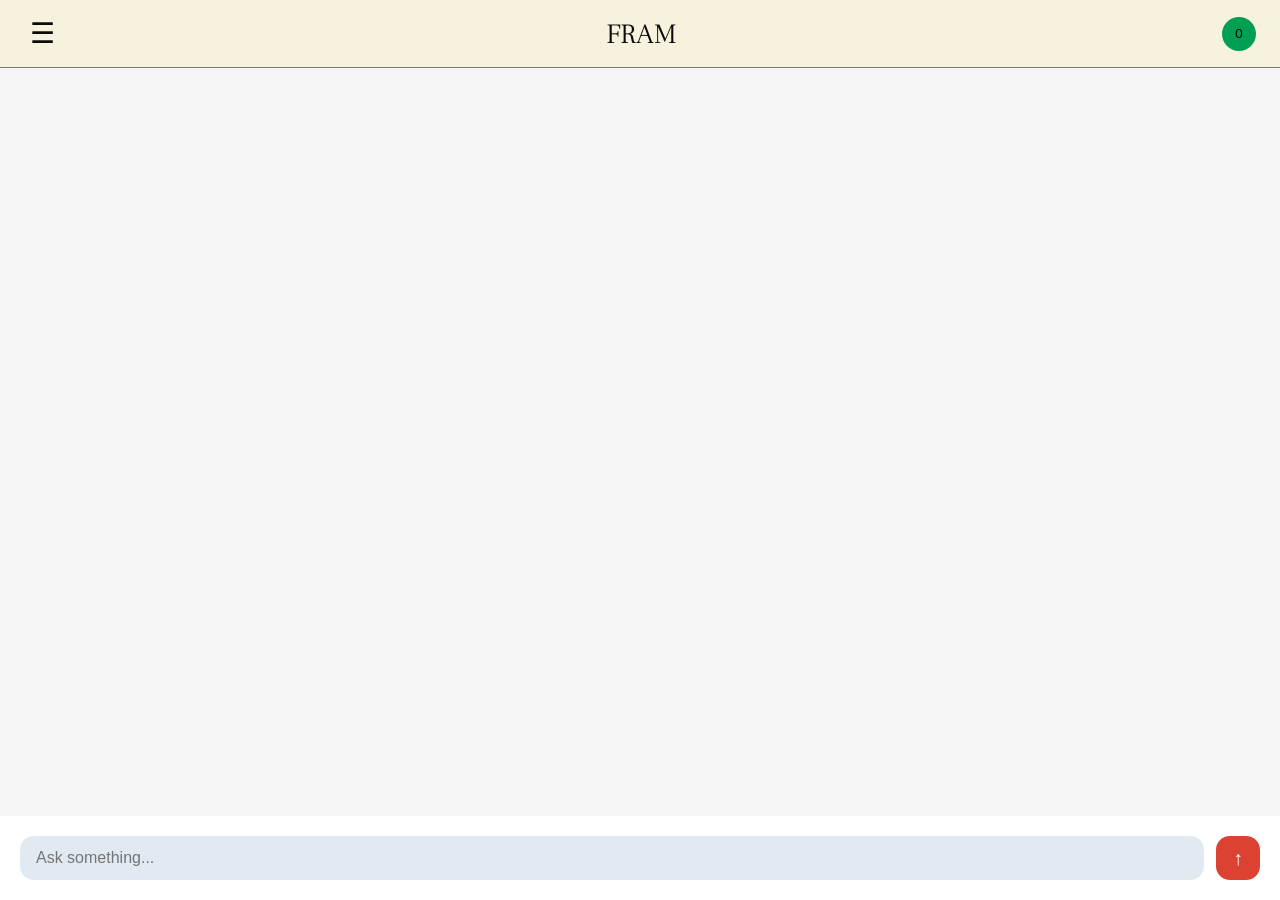
==== chatbot.html @ 3de0b3db "added products page and a chat page and copied style from figma" ====
<!DOCTYPE html>
<html lang="en">
<head>
    <meta charset="UTF-8">
    <meta
        name="viewport"
        content="width=device-width, initial-scale=1.0"
    >
    <title>FRAM Chat</title>
    <link rel="stylesheet" href="chatbot.css">
    <link rel="preconnect" href="https://fonts.googleapis.com">
    <link
        rel="preconnect"
        href="https://fonts.gstatic.com"
        crossorigin
    >
    <link
        href="https://fonts.googleapis.com/css2?family=Arimo:wght@400;700&family=Frank+Ruhl+Libre:wght@300;400&display=swap"
        rel="stylesheet"
    >
</head>
<body>
<header>
    <nav class="navbar">
        <button class="menu-button">
            ☰
        </button>
        <h1 class="logo">
            FRAM
        </h1>
        <button class="cart-button">
            0
        </button>
    </nav>
</header>
<main class="chat-page">
    <section class="chat-container">
        <div class="chat-messages">
        </div>
        <div class="chat-input-section">
            <input
                type="text"
                class="chat-input"
                placeholder="Ask something..."
            >
            <button class="send-button">
                ↑
            </button>
        </div>
    </section>
</main>
<script src="script.js"></script>
</body>
</html>
---- chatbot.css ----
:root {

    --primary-bg: #F7F2DE;
    --text-color: #0B0A08;
    --green: #009F51;
    --red: #DC4131;
    --light-blue: #E1EAF0;
    --white: #FFFFFF;

}

*,
*::before,
*::after {

    box-sizing: border-box;

}

body {

    margin: 0;

    font-family: "Arimo", sans-serif;
    background-color: var(--white);
    color: var(--text-color);

}

.navbar {

    width: 100%;
    height: 68px;

    padding: 0 24px;

    display: flex;
    justify-content: space-between;
    align-items: center;

    background-color: var(--primary-bg);

    border-bottom: 1px solid #7A7A7A;

    position: fixed;
    top: 0;
    left: 0;

    z-index: 1000;

}

.menu-button {

    background: none;
    border: none;

    font-size: 28px;

    cursor: pointer;

    color: var(--text-color);

}

.logo {

    margin: 0;

    font-family: "Frank Ruhl Libre", serif;
    font-size: 28px;
    font-weight: 300;

}

.cart-button {

    width: 34px;
    height: 34px;

    border: none;
    border-radius: 50%;

    background-color: var(--green);

    color: var(--text-color);

    cursor: pointer;

}

.chat-page {

    padding-top: 68px;

    min-height: 100vh;

    background-color: #F5F5F5;

}

.chat-container {

    height: calc(100vh - 68px);

    display: flex;
    flex-direction: column;
    justify-content: space-between;

}

.chat-messages {

    flex: 1;

    padding: 24px;

    overflow-y: auto;

}

.chat-input-section {

    width: 100%;

    padding: 20px;

    display: flex;
    gap: 12px;
    align-items: center;

    background-color: var(--white);

}

.chat-input {

    flex: 1;

    height: 44px;

    border: none;
    border-radius: 14px;

    padding: 0 16px;

    background-color: var(--light-blue);

    font-size: 16px;

    outline: none;

}

.send-button {

    width: 44px;
    height: 44px;

    border: none;
    border-radius: 14px;

    background-color: var(--red);

    color: var(--white);

    font-size: 20px;

    cursor: pointer;

}
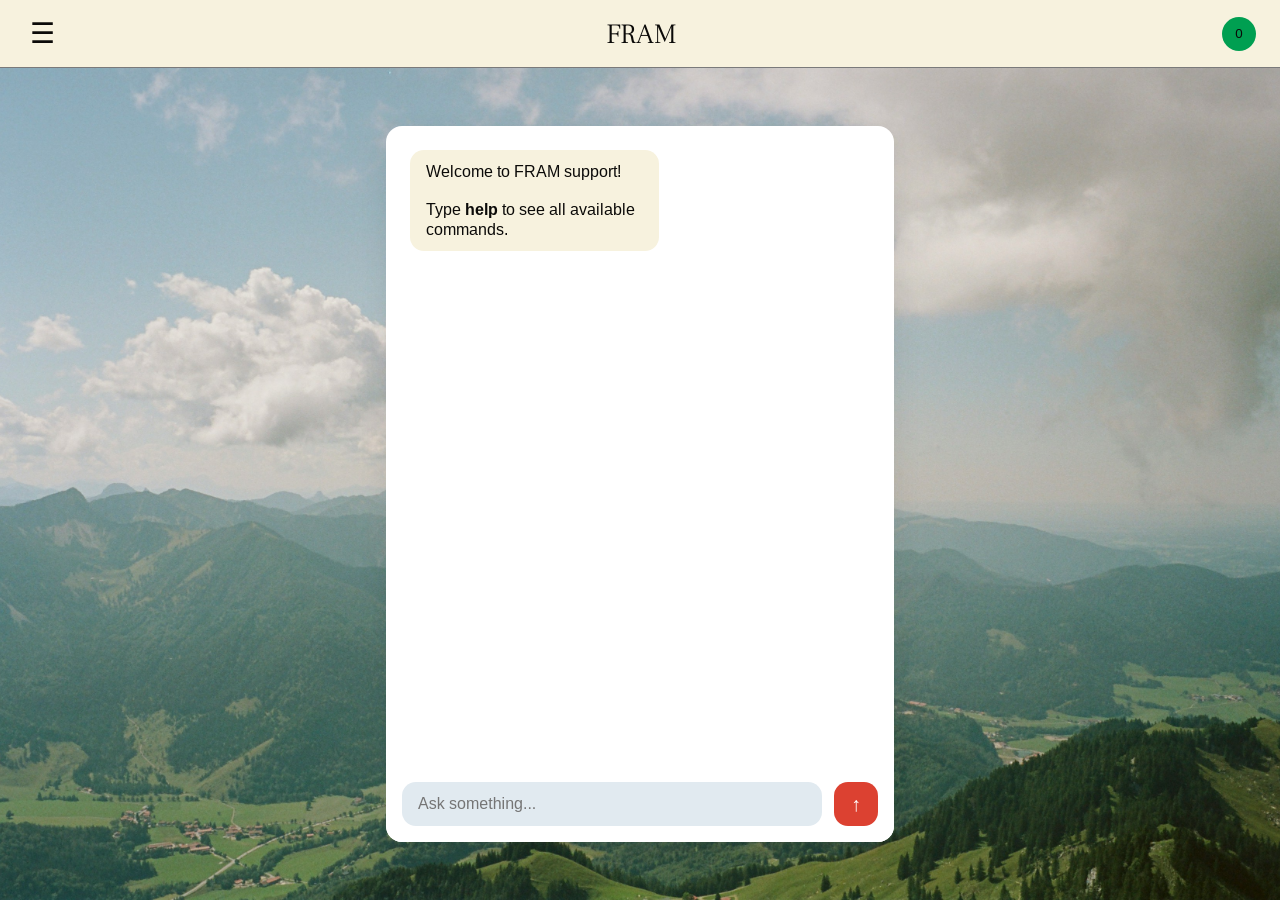
==== commit fab34b39: "Implement chatbot API, help command and newsletter validation" ====
--- a/chatbot.html
+++ b/chatbot.html
@@ -20,35 +20,58 @@
     >
 </head>
 <body>
-<header>
-    <nav class="navbar">
-        <button class="menu-button">
-            ☰
-        </button>
-        <h1 class="logo">
-            FRAM
-        </h1>
-        <button class="cart-button">
-            0
-        </button>
-    </nav>
-</header>
-<main class="chat-page">
-    <section class="chat-container">
-        <div class="chat-messages">
+    <header>
+        <nav class="navbar">
+            <button class="menu-button">
+                ☰
+            </button>
+            <h1 class="logo">
+                FRAM
+            </h1>
+            <button class="cart-button">
+                0
+            </button>
+        </nav>
+    </header>
+         <div class="mobile-menu">
+         <div class="mobile-menu-header">
+            <button class="close-menu-button">
+                ✕                </button>
+            <h2 class="mobile-menu-logo">
+                FRAM
+            </h2>
+            </div>
+        <nav class="mobile-menu-links">
+                <a href="index.html">HOME</a>
+                <a href="products.html">PRODUCTS</a>
+                <a href="chatbot.html">CHAT</a>
+         </nav>
+         <a class="checkout-link" href="#">
+              CHECKOUT
+          </a>
         </div>
-        <div class="chat-input-section">
-            <input
-                type="text"
-                class="chat-input"
-                placeholder="Ask something..."
-            >
-            <button class="send-button">
-                ↑
-            </button>
-        </div>
-    </section>
-</main>
+    <main class="chat-page">
+        <section class="chat-container">
+            <div class="chat-messages">
+
+                <div class="bot-message">
+                    Welcome to FRAM support!
+                    <br><br>
+                    Type <strong>help</strong> to see all available commands.
+                </div>
+            </div>
+            <div class="chat-input-section">
+                <input
+                    type="text"
+                    class="chat-input"
+                    placeholder="Ask something..."
+                >
+                <button class="send-button">
+                    ↑
+                </button>
+            </div>
+        </section>
+    </main>
 <script src="script.js"></script>
 </body>
 </html>
--- a/chatbot.css
+++ b/chatbot.css
@@ -27,6 +27,102 @@
 
 }
 
+/* 
+
+
+POPUP MENU
+
+
+*/
+
+.mobile-menu {
+    position: fixed;
+
+    top: 0;
+    left: -100%;
+
+    width: 100%;
+    height: 100vh;
+
+    background-color: #008f51;
+
+    z-index: 2000;
+
+    transition: left 0.3s ease;
+}
+
+.mobile-menu.active {
+    left: 0;
+}
+
+.mobile-menu-header {
+    height: 68px;
+
+    display: flex;
+    align-items: center;
+    justify-content: center;
+
+    border-bottom: 1px solid black;
+
+    position: relative;
+}
+
+.close-menu-button {
+    position: absolute;
+
+    left: 31px;
+
+    background: none;
+    border: none;
+
+    font-size: 32px;
+
+    cursor: pointer;
+}
+
+.mobile-menu-logo {
+    font-family: "Frank Ruhl Libre", serif;
+    font-size: 48px;
+    font-weight: 300;
+}
+
+.mobile-menu-links {
+    margin-top: 120px;
+
+    display: flex;
+    flex-direction: column;
+    align-items: center;
+
+    gap: 20px;
+}
+
+.mobile-menu-links a,
+.checkout-link {
+    font-family: "Arimo", sans-serif;
+    font-size: 24px;
+    font-weight: 400;
+
+    text-decoration: none;
+
+    color: black;
+}
+
+.checkout-link {
+    position: absolute;
+
+    bottom: 80px;
+
+    width: 100%;
+
+    text-align: center;
+}
+
+/*
+
+NAVBAR
+
+*/
+    
 .navbar {
 
     width: 100%;
@@ -168,4 +264,141 @@
 
     cursor: pointer;
 
+}
+
+.user-message {
+
+    max-width: 255px;
+
+    padding: 16px;
+
+    border-radius: 14px;
+
+    background-color: #E1EAF0;
+
+    margin-left: auto;
+    margin-bottom: 16px;
+
+    font-size: 16px;
+
+    line-height: 1.4;
+
+}
+
+.bot-message {
+
+    max-width: 249px;
+
+    padding: 12px 16px;
+
+    border-radius: 14px;
+
+    background-color: #F7F2DE;
+
+    margin-bottom: 16px;
+
+    font-size: 16px;
+
+}
+
+.error-message {
+
+    padding: 12px;
+
+    border: 1px solid #DC4131;
+
+    color: #DC4131;
+
+    border-radius: 8px;
+
+    margin-bottom: 16px;
+
+    text-align: center;
+
+}
+
+@media screen and (min-width: 1024px) {
+
+    .chat-page {
+        padding-top: 68px;
+
+        min-height: 100vh;
+
+        background-image: url("./images/hero-image.png");
+        background-size: cover;
+        background-position: center;
+        background-repeat: no-repeat;
+
+        display: flex;
+        justify-content: center;
+        align-items: center;
+    }
+
+    .chat-container {
+        width: 508px;
+        height: 716px;
+
+        background-color: white;
+
+        border-radius: 16px;
+
+        overflow: hidden;
+
+        display: flex;
+        flex-direction: column;
+
+        box-shadow: 0 8px 30px rgba(0, 0, 0, 0.08);
+    }
+
+    .chat-messages {
+        padding: 24px;
+
+        flex: 1;
+    }
+
+    .chat-input-section {
+        padding: 16px;
+    }
+
+    .mobile-menu {
+        width: 475px;
+
+        height: 100vh;
+
+        top: 0px;
+
+        left: -475px;
+    }
+
+    .mobile-menu.active {
+        left: 0;
+    }
+
+    .mobile-menu-links {
+        margin-top: 220px;
+        gap: 28px;
+    }
+
+    .mobile-menu-links a,
+    .checkout-link {
+        font-size: 24px;
+    }
+
+    .checkout-link {
+        bottom: 120px;
+    }
+
+    .close-menu-button {
+        font-size: 24px;
+        left: 18px;
+        top: 10px;
+    }
+
+    .mobile-menu-header {
+        height: 40px;
+    }
+
+    .mobile-menu-logo {
+        display: none;
+    }
 }
